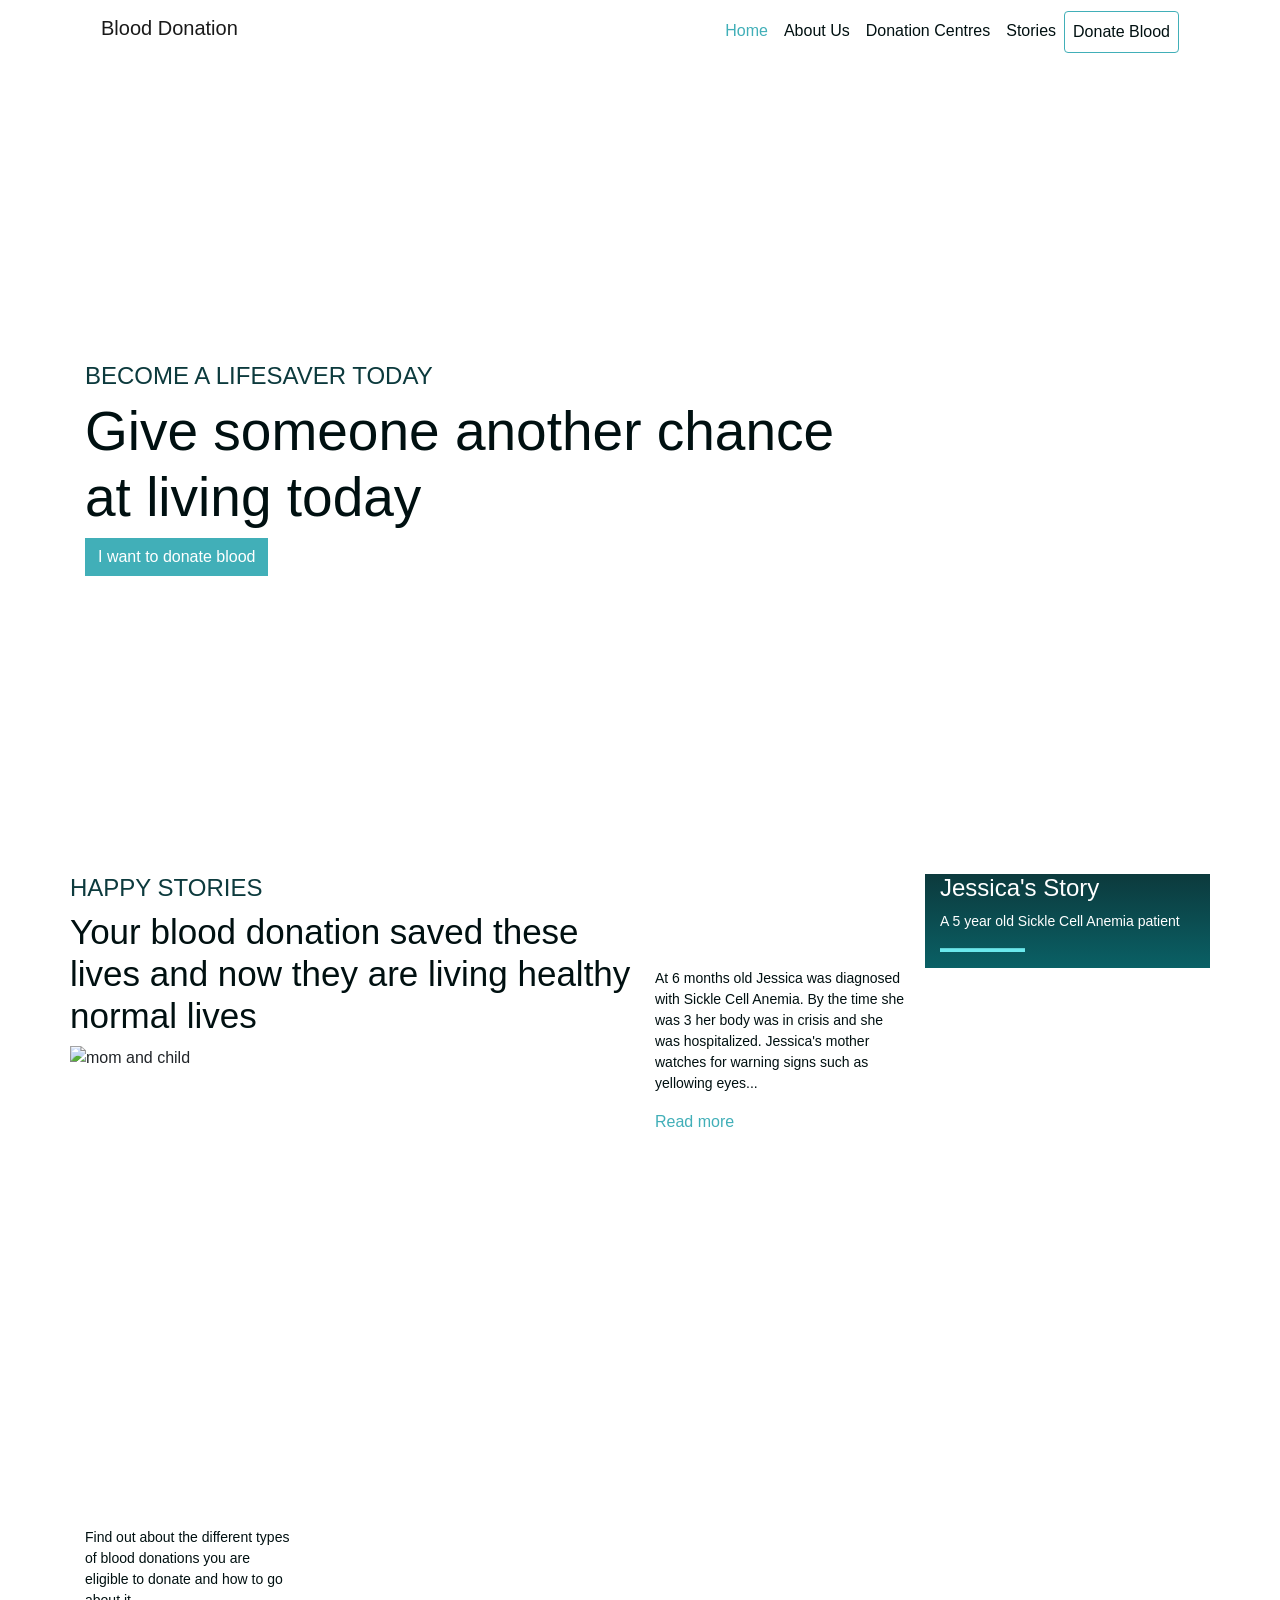
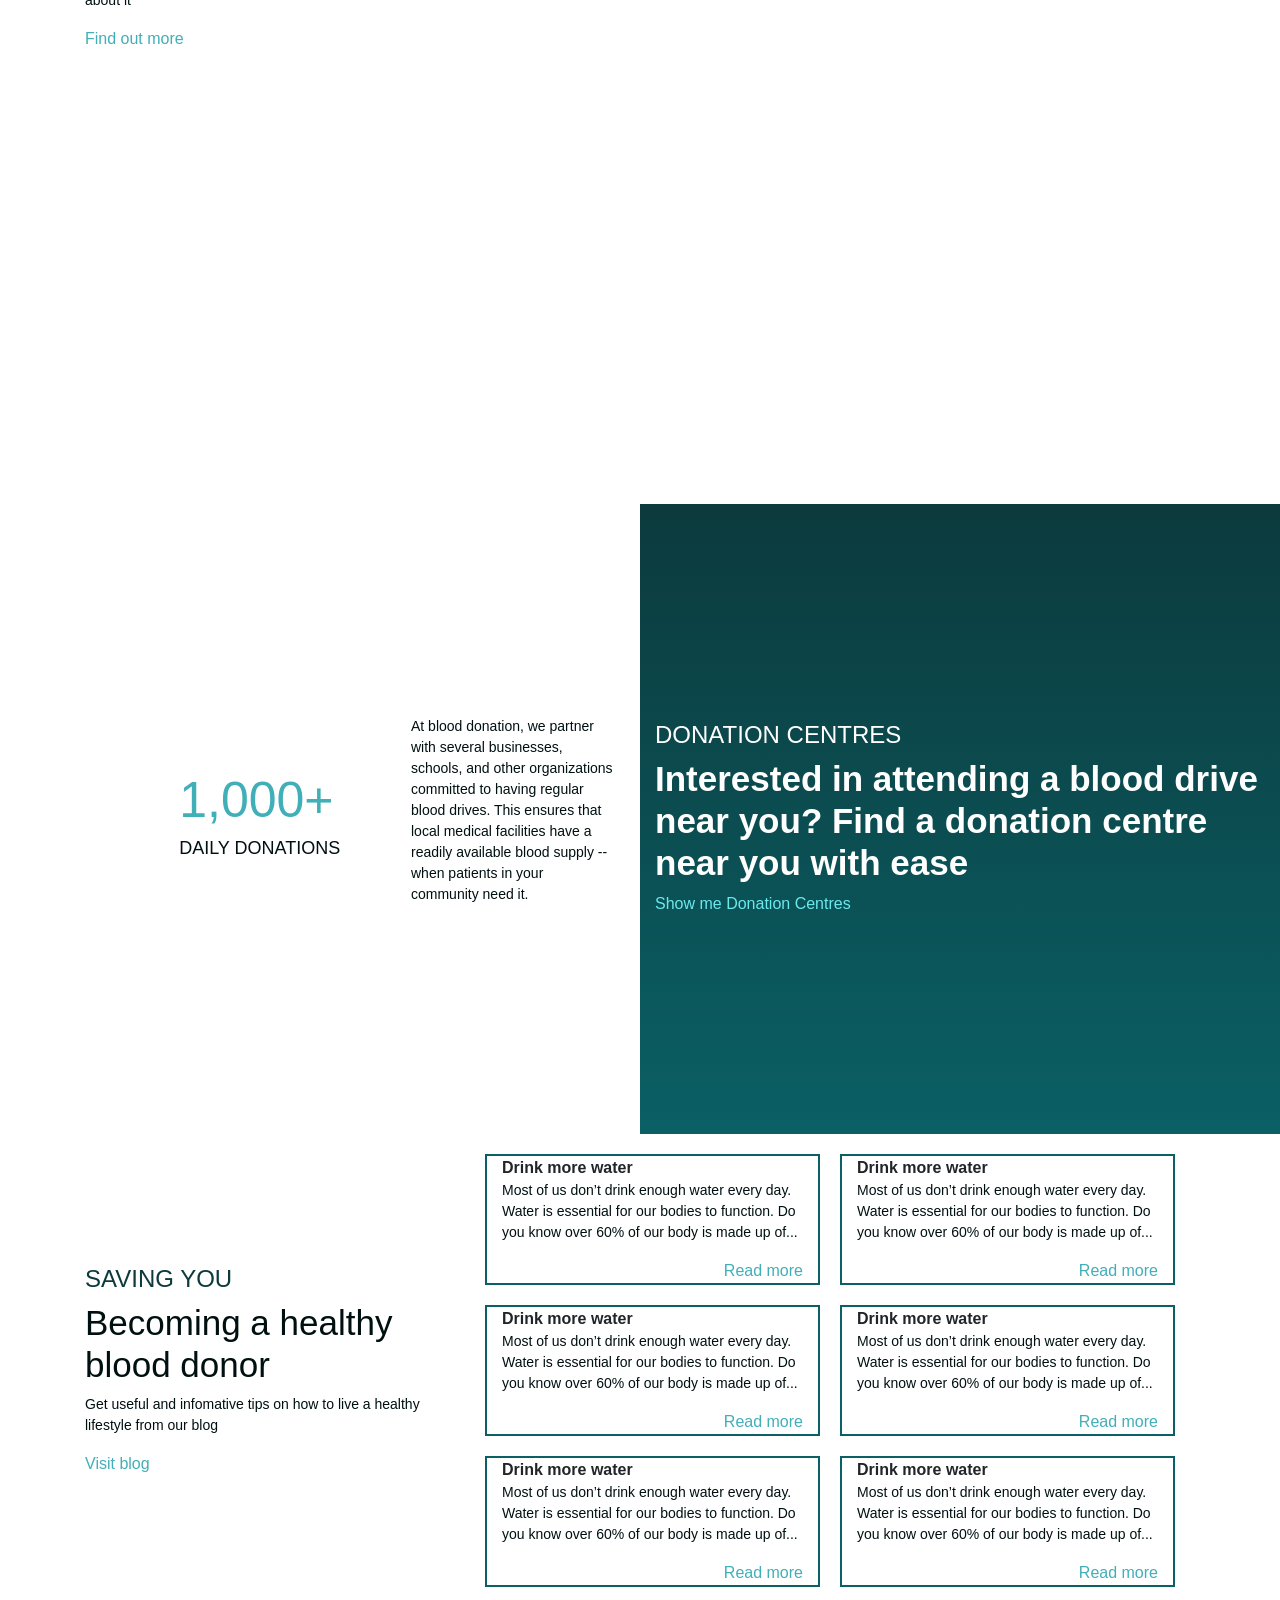
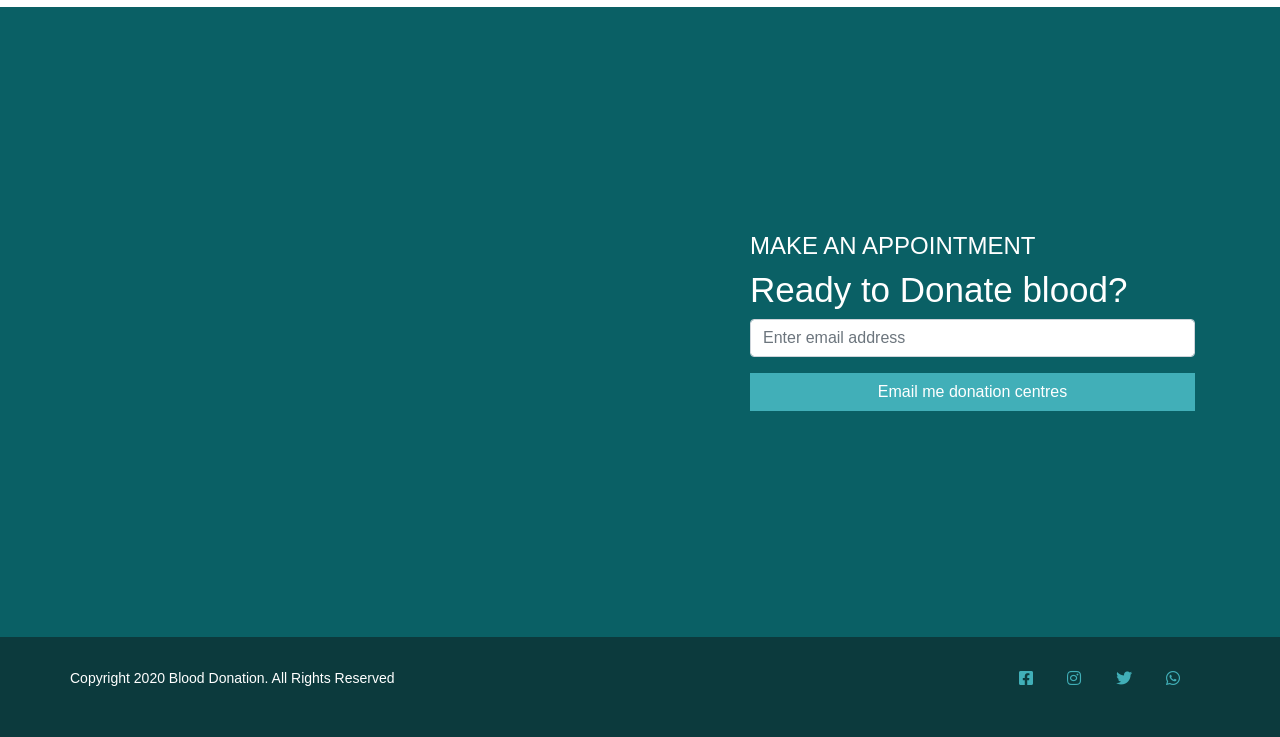
==== index.html @ 479a79f7 "Add files via upload" ====
<!DOCTYPE html>
<html lang="en">
  <head>
    <meta charset="UTF-8" />
    <meta name="viewport" content="width=device-width, initial-scale=1.0" />
    <meta http-equiv="X-UA-Compatible" content="ie=edge" />
    <title>Blood Donation</title>
    <link
      rel="stylesheet"
      href="https://cdnjs.cloudflare.com/ajax/libs/font-awesome/5.11.2/css/all.min.css"
      type="text/css"
    />
    <link
      rel="stylesheet"
      href="https://stackpath.bootstrapcdn.com/bootstrap/4.4.1/css/bootstrap.min.css"
      type="text/css"
    />
    <link rel="stylesheet" href="./style.css" type="text/css" />
  </head>
  <body id="bootstrap-override">
    <!-- Header -->
    <header>
      <div class="container">
        <nav class="navbar navbar-expand-lg navbar-light bg light">
          <h3 class="navbar-brand">Blood Donation</h3>

          <!-- Navbar Toggler -->
          <button
            class="navbar-toggler"
            type="button"
            data-toggle="collapse"
            data-target="#navbarContent"
            aria-controls="navbarContent"
            aria-expanded="false"
            aria-label="Toggle navigation"
          >
            <span class="navbar-toggler-icon"></span>
          </button>

          <!-- Navbar Content -->
          <div class="collapse navbar-collapse" id="navbarContent">
            <ul class="navbar-nav ml-auto">
              <li class="nav-item">
                <a href="#" class="nav-link active">Home</a>
              </li>
              <li class="nav-item">
                <a href="#" class="nav-link">About Us</a>
              </li>
              <li class="nav-item">
                <a href="#" class="nav-link">Donation Centres</a>
              </li>
              <li class="nav-item">
                <a href="#" class="nav-link">Stories</a>
              </li>
              <li class="nav-item">
                <a href="form.html" class="nav-link btn btn-outline-primary"
                  >Donate Blood</a
                >
              </li>
            </ul>
          </div>
        </nav>
      </div>
    </header>

    <!-- Banner -->
    <div class="container-fluid modal-dialog-centered" id="banner-hero">
      <div class="container">
        <div class="mr-auto" id="banner-text">
          <h5 class="text-uppercase">become a lifesaver today</h5>
          <h1>Give someone another chance at living today</h1>
          <a name="" id="" class="btn btn-primary" href="form.html" role="button"
            >I want to donate blood</a
          >
        </div>
      </div>
    </div>

    <!-- Happy Stories -->
    <div class="container" id="happy-stories">
      <div class="row">
        <!-- left side -->
        <div class="col-md-6">
          <div class="">
            <h5 class="text-left text-uppercase">happy stories</h5>
            <h2 class="text-left">
              Your blood donation saved these lives and now they are living
              healthy normal lives
            </h2>
          </div>
          <img
            src="./images/IMAGE-1.jpg"
            alt="mom and child"
            class="img-fluid"
          />
        </div>

        <!-- right side -->
        <div class="col-md-6" id="right-side">
          <div class="row">
            <div class="col-md-6">
              <img src="./images/IMAGE-2.jpg" alt="" class="img-fluid" />
            </div>
            <div class="col-md-6" id="story-heading">
              <div>
                <h5 class="text-capitalize text-white">Jessica's story</h5>
                <p class="text-white">
                  A 5 year old Sickle Cell Anemia patient
                </p>
                <hr />
              </div>
            </div>
          </div>
          <div class="row">
            <div class="col-md-6" id="story-detail">
              <div>
                <p>
                  At 6 months old Jessica was diagnosed with Sickle Cell Anemia.
                  By the time she was 3 her body was in crisis and she was
                  hospitalized. Jessica's mother watches for warning signs such
                  as yellowing eyes...
                </p>
                <a href="#">Read more</a>
              </div>
            </div>
            <div class="col-md-6">
              <img src="./images/IMAGE.jpg" alt="" class="img-fluid" />
            </div>
          </div>
        </div>
      </div>
    </div>

    <!-- How it works -->
    <div class="container" id="how-it-work">
      <div id="how-it-work-title">
        <h2 class="text-white">How it works</h2>
      </div>
      <div class="content">
        <p class="text-left">
          Find out about the different types of blood donations you are eligible
          to donate and how to go about it
        </p>
        <a href="#">Find out more</a>
      </div>
      <div id="steps">
        <!-- begin step -->
        <div class="step container" id="step1">
          <p><span class="number">01</span></p>
          <div class="step-detail">
            <p class="text-left">
              Contact the nearest donation centre near you to schedule a visit.
            </p>
          </div>
        </div>
        <!-- end step -->

        <!-- begin step -->
        <div class="step container" id="step2">
          <p><span class="number">02</span></p>
          <div class="step-detail">
            <p class="text-left">
              Visit the donation centre and get your blood vitals and count
              checked out.
            </p>
          </div>
        </div>
        <!-- end step -->

        <!-- begin step -->
        <div class="step container" id="step3">
          <p><span class="number">03</span></p>
          <div class="step-detail">
            <p class="text-left">
              Once your vitals check out, then you will be eligible to donate.
            </p>
          </div>
        </div>
        <!-- end step -->
      </div>
    </div>

    <!-- Donation Centres -->
    <div class="container-fluid" id="donation-centres">
      <div class="row both-side-container">
        <!-- left side -->
        <div class="col-md-6 left-side">
          <div class="row">
            <div class="col-md-6">
              <h2>1,000+</h2>
              <h5>DAILY DONATIONS</h5>
            </div>
            <div class="col-md-6">
              <p>
                At blood donation, we partner with several businesses, schools,
                and other organizations committed to having regular blood
                drives. This ensures that local medical facilities have a
                readily available blood supply -- when patients in your
                community need it.
              </p>
            </div>
          </div>
        </div>

        <!-- right side -->
        <div class="col-md-6 right-side">
          <h5 class="text-uppercase">DONATION CENTRES</h5>
          <h3>
            Interested in attending a blood drive near you? Find a donation
            centre near you with ease
          </h3>
          <a href="#">Show me Donation Centres</a>
        </div>
      </div>
    </div>

    <!-- Saving you -->
    <div class="container" id="saving-you">
      <div class="row">
        <div class="col-md-4">
          <h5 class="text-left text-uppercase">saving you</h5>
          <h2 class="text-left">Becoming a healthy blood donor</h2>
          <p class="text-left">
            Get useful and infomative tips on how to live a healthy lifestyle
            from our blog
          </p>
          <a href="#">Visit blog</a>
        </div>
        <div class="col-md-8" id="boxes">
          <div class="row">
            <div class="col-md-6 box">
              <strong class="text-left">Drink more water</strong>
              <p class="text-left">
                Most of us don’t drink enough water every day. Water is
                essential for our bodies to function. Do you know over 60% of
                our body is made up of...
              </p>
              <div class="text-right">
                <a href="#" class="">Read more</a>
              </div>
            </div>
            <div class="col-md-6 box">
              <strong class="text-left">Drink more water</strong>
              <p class="text-left">
                Most of us don’t drink enough water every day. Water is
                essential for our bodies to function. Do you know over 60% of
                our body is made up of...
              </p>
              <div class="text-right">
                <a href="#" class="">Read more</a>
              </div>
            </div>
          </div>
          <div class="row">
            <div class="col-md-6 box">
              <strong class="text-left">Drink more water</strong>
              <p class="text-left">
                Most of us don’t drink enough water every day. Water is
                essential for our bodies to function. Do you know over 60% of
                our body is made up of...
              </p>
              <div class="text-right">
                <a href="#" class="">Read more</a>
              </div>
            </div>
            <div class="col-md-6 box">
              <strong class="text-left">Drink more water</strong>
              <p class="text-left">
                Most of us don’t drink enough water every day. Water is
                essential for our bodies to function. Do you know over 60% of
                our body is made up of...
              </p>
              <div class="text-right">
                <a href="#" class="">Read more</a>
              </div>
            </div>
          </div>
          <div class="row">
            <div class="col-md-6 box">
              <strong class="text-left">Drink more water</strong>
              <p class="text-left">
                Most of us don’t drink enough water every day. Water is
                essential for our bodies to function. Do you know over 60% of
                our body is made up of...
              </p>
              <div class="text-right">
                <a href="#" class="">Read more</a>
              </div>
            </div>
            <div class="col-md-6 box">
              <strong class="text-left">Drink more water</strong>
              <p class="text-left">
                Most of us don’t drink enough water every day. Water is
                essential for our bodies to function. Do you know over 60% of
                our body is made up of...
              </p>
              <div class="text-right">
                <a href="#" class="">Read more</a>
              </div>
            </div>
          </div>
        </div>
      </div>
    </div>

    <!-- Make appointment -->
    <div class="container-fluid" id="make-appointment">
      <div class="container">
        <div class="row">
          <div class="col-md-7">
            <img src="./images/make appointment.jpg" alt="" class="img-fluid" />
          </div>
          <div class="col-md-5">
            <h5 class="text-uppercase text-left">make an appointment</h5>
            <h2 class="text-left">Ready to Donate blood?</h2>
            <form action="#" method="post">
              <div class="form-group">
                <input
                  type="email"
                  name="email"
                  id="email"
                  placeholder="Enter email address"
                  class="form-control"
                />
              </div>
              <input
                type="submit"
                value="Email me donation centres"
                class="btn btn-primary form-control"
              />
            </form>
          </div>
        </div>
      </div>
    </div>

    <!-- Footer -->
    <footer>
      <div class="container">
        <div class="row">
          <p class="text-left">
            Copyright 2020 Blood Donation. All Rights Reserved
          </p>
          <ul id="social-icons">
            <li>
              <a href="#"><i class="fab fa-facebook-square"></i></a>
            </li>
            <li>
              <a href="#"><i class="fab fa-instagram"></i></a>
            </li>
            <li>
              <a href="#"><i class="fab fa-twitter"></i></a>
            </li>
            <li>
              <a href="#"><i class="fab fa-whatsapp"></i></a>
            </li>
          </ul>
        </div>
      </div>
    </footer>

    <!-- Scripts -->
    <script
      src="https://code.jquery.com/jquery-3.4.1.min.js"
      integrity="sha256-CSXorXvZcTkaix6Yvo6HppcZGetbYMGWSFlBw8HfCJo="
      crossorigin="anonymous"
    ></script>
    <script src="https://stackpath.bootstrapcdn.com/bootstrap/4.4.1/js/bootstrap.min.js"></script>
  </body>
</html>
---- style.css ----
:root {
  --main-blue-color-theme: #41afb8;
  --main-dark-blue-color-theme: #0a6065;
  --main-text-color: #000;
  --heading-text-color: #0c3a3d;
  --normal-text-color: #001011;
  --white-text-color: #fff;
  --placeholder-text-color: #bdbdbd;
}

/* Body */
#bootstrap-override body {
  padding: 0;
  margin: 0;
  box-sizing: border-box;
}

#bootstrap-override h5 {
  color: var(--heading-text-color);
  font-size: 24px;
}

#bootstrap-override h1 {
  color: var(--normal-text-color);
  font-size: 55px;
}

#bootstrap-override h2 {
  color: var(--normal-text-color);
  font-size: 35px;
}

#bootstrap-override p {
  color: var(--normal-text-color);
  font-size: 14px;
}

#bootstrap-override a {
  color: var(--main-blue-color-theme);
}

/* Button Primary */
#bootstrap-override .btn-primary {
  color: var(--white-text-color);
  background-color: var(--main-blue-color-theme);
  border-color: var(--main-blue-color-theme);
  border-radius: 0;
}

#bootstrap-override .btn-primary:hover {
  opacity: 80%;
}

/* Header */
#bootstrap-override header a.nav-link {
  color: var(--normal-text-color);
}

#bootstrap-override header a.nav-link:hover {
  color: var(--main-blue-color-theme);
}

#bootstrap-override header a.nav-link.active {
  color: var(--main-blue-color-theme);
}

#bootstrap-override header a.btn {
  border-color: var(--main-blue-color-theme);
}

#bootstrap-override header a.btn:hover {
  color: var(--white-text-color);
  background-color: var(--main-blue-color-theme);
}

/* Banner */
#banner-hero {
  height: 90vh;
  background-image: url("./images/family.jpg");
  background-image: linear-gradient(
      90deg,
      #ffffff 0%,
      rgba(139, 55, 55, 0) 74.31%
    ),
    url("./images/family.jpg");
  background-position-x: right;
  background-size: auto 90vh;
  background-repeat: no-repeat;
}

#banner-text {
  width: 60vw;
}

/* Happy Stories */
#happy-stories .col-md-6 {
  padding: 0;
}

#right-side .row {
  margin-right: 0;
  margin-left: 0;
}

#story-heading {
  display: flex;
  flex-direction: column;
  justify-content: center;
  background: linear-gradient(180deg, #0c3a3d 0%, #0a6065 100%);
}

#story-heading div {
  margin-left: 15px;
  margin-right: 15px;
}

#story-heading hr {
  width: 85px;
  height: 3px;
  background-color: #6be9ed;
  margin-left: 0;
}

#story-detail {
  display: flex;
  flex-direction: column;
  justify-content: center;
}

#story-detail div {
  margin-left: 15px;
  margin-right: 15px;
}

/* How it works */
#how-it-work-title {
  background-image: url("./images/BACKGROUND.jpg");
  background-size: cover;
  background-repeat: no-repeat;
  padding-left: 75px;
  margin-left: -75px;
  margin-right: 75px;
  display: flex;
  flex-direction: column;
  justify-content: center;
  min-height: 306px;
}

#how-it-work .content {
  width: 210px;
  margin-top: 87px;
}

#how-it-work .content a {
  margin-top: 20px;
}

#steps {
  position: relative;
  top: -453px;
  left: 284px;
}

#steps .step {
  width: 251.84px;
  height: 453px;
  display: table-cell;
  vertical-align: bottom;
  border-left: 20px solid transparent;
}

#steps .step .number {
  display: inline-block;
  font-size: 14px;
  color: var(--white-text-color);
  font-weight: bold;
  padding: 14px;
  border: 1px solid #fff;
}

#steps .step-detail {
  width: 90%;
}

#steps .step-detail p {
  color: var(--white-text-color);
}

#step1 {
  background-image: url("./images/Rectangle\ 8.1.jpg");
  background-repeat: no-repeat;
  background-size: cover;
}

#step2 {
  background-image: url("./images/Rectangle\ 8.2.jpg");
  background-repeat: no-repeat;
  background-size: cover;
}

#step3 {
  background-image: url("./images/COUNTER-03.jpg");
  background-repeat: no-repeat;
  background-size: cover;
}

/* Donation Centres */
#donation-centres {
  height: auto;
  background-image: url("./images/MAP.jpg");
  background-repeat: no-repeat;
  background-size: cover;
}

#donation-centres .both-side-container {
  height: 70vh;
}

#donation-centres .left-side {
  display: flex;
  flex-direction: row;
  align-items: center;
  justify-content: flex-end;
}

#donation-centres .left-side .row {
  background-color: white;
  width: 80%;
  padding: 5% 2%;
}

#donation-centres .left-side .row .col-md-6 {
  display: flex;
  flex-direction: column;
  justify-content: center;
}

#donation-centres .left-side .row h2 {
  color: var(--main-blue-color-theme);
  font-size: 50px;
}

#donation-centres .left-side .row h5 {
  color: var(--normal-text-color);
  font-size: 18px;
}

#donation-centres .right-side {
  height: 100%;
  background: linear-gradient(180deg, #0c3a3d 0%, #0a6065 100%);
  display: flex;
  flex-direction: column;
  justify-content: center;
}

#donation-centres .right-side h5 {
  color: var(--white-text-color);
}

#donation-centres .right-side h3 {
  color: var(--white-text-color);
  font-weight: bold;
  font-size: 35px;
}

#donation-centres .right-side a {
  color: #6be9ed;
}

/* Saving you */
#saving-you .col-md-4 {
  display: flex;
  flex-direction: column;
  justify-content: center;
}

#boxes {
  display: table;
  table-layout: fixed;
  border-collapse: separate;
  border-spacing: 20px;
}

#boxes .row {
  display: table-row;
}

#saving-you .box {
  border: 2px solid var(--main-dark-blue-color-theme);
  display: table-cell;
}

/* make appointment */
#make-appointment {
  background-color: var(--main-dark-blue-color-theme);
  height: 70vh;
}

#make-appointment .container {
  height: 100%;
}

#make-appointment .container .row {
  height: 100%;
}

#make-appointment .col-md-7 {
  display: flex;
  align-items: center;
}

#make-appointment .col-md-7 img {
  border-radius: 10px;
}

#make-appointment .col-md-5 {
  display: flex;
  flex-direction: column;
  justify-content: center;
}

#make-appointment h5 {
  color: var(--white-text-color);
}

#make-appointment h2 {
  color: var(--white-text-color);
}

/* footer */
footer {
  background-color: var(--heading-text-color);
  height: 100px;
}

#bootstrap-override footer .container {
  height: 100%;
}

#bootstrap-override footer .container .row {
  height: 100%;
  display: flex;
  flex-direction: row;
  justify-content: space-between;
  align-items: center;
}

#bootstrap-override footer p {
  color: var(--white-text-color);
}

#social-icons {
  list-style: none;
}

#social-icons li {
  display: inline;
  margin-right: 30px;
}

#social-icons li a:hover {
  opacity: 80%;
}
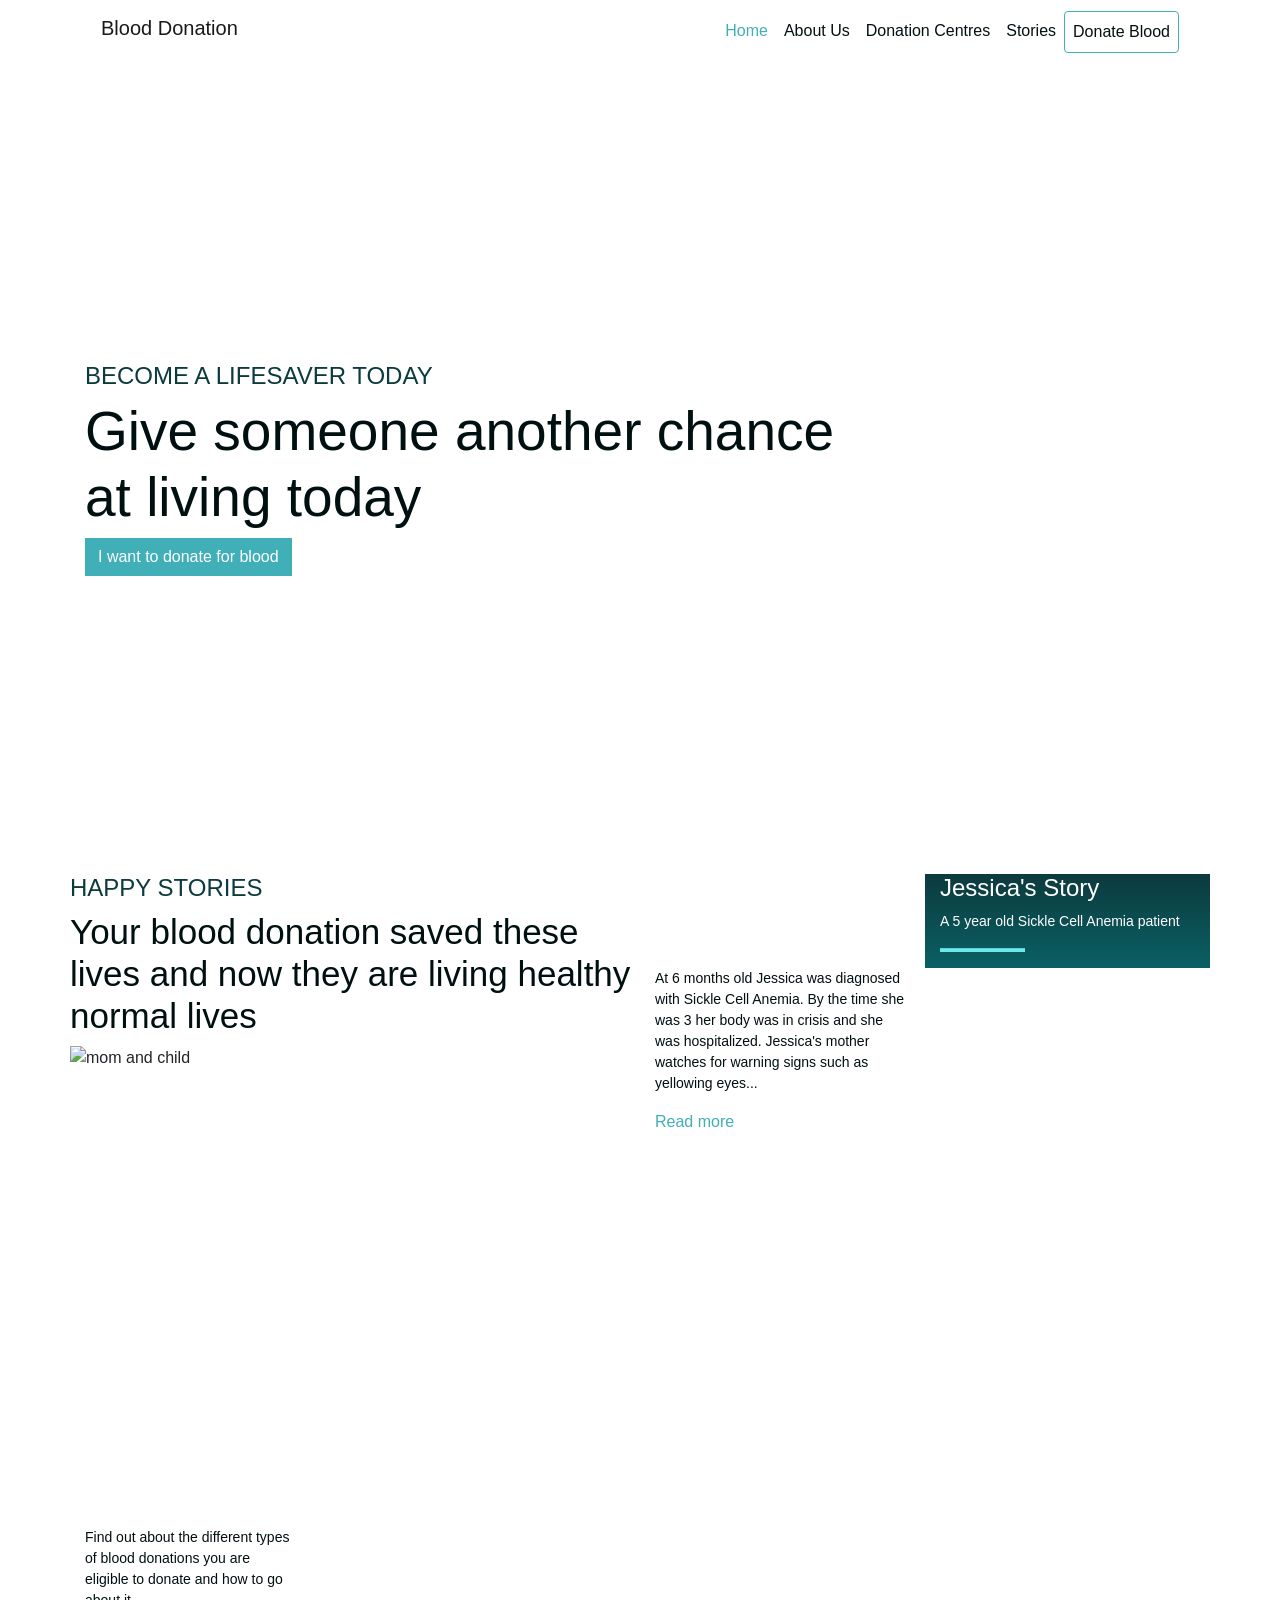
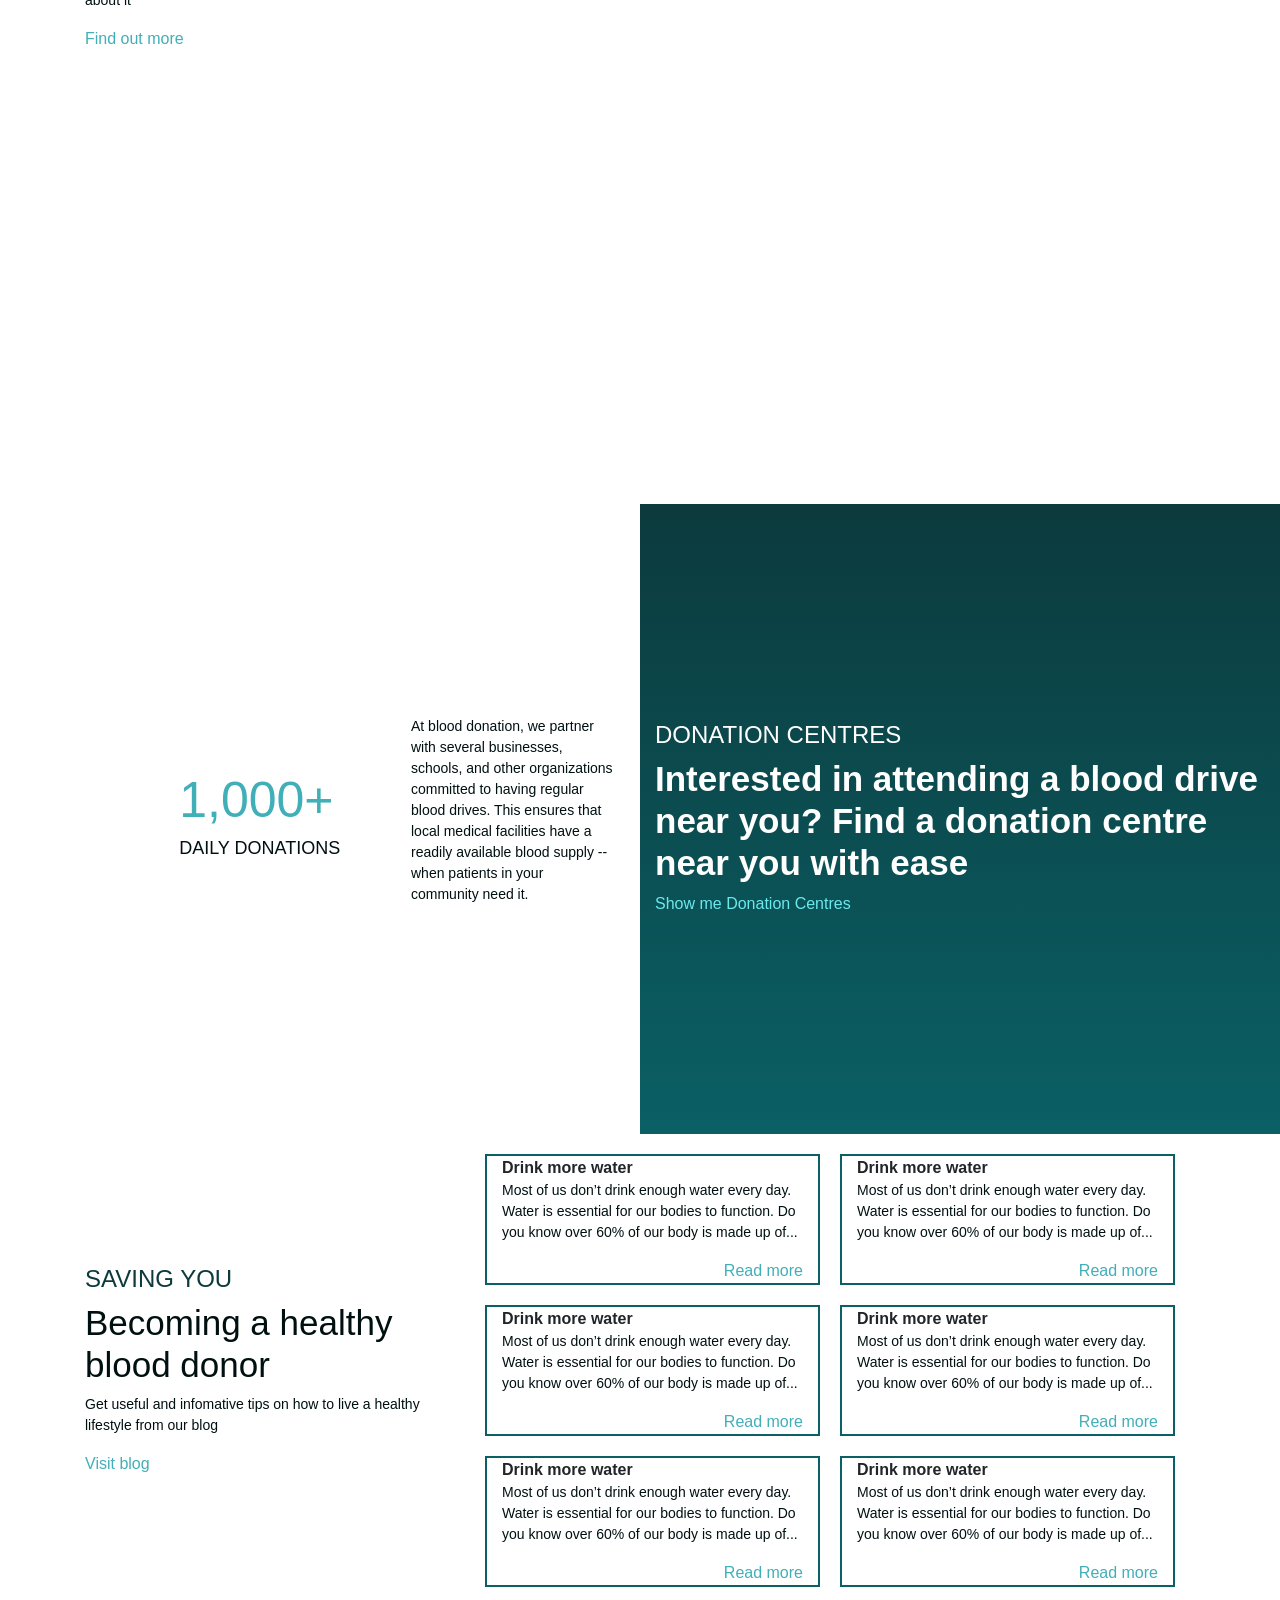
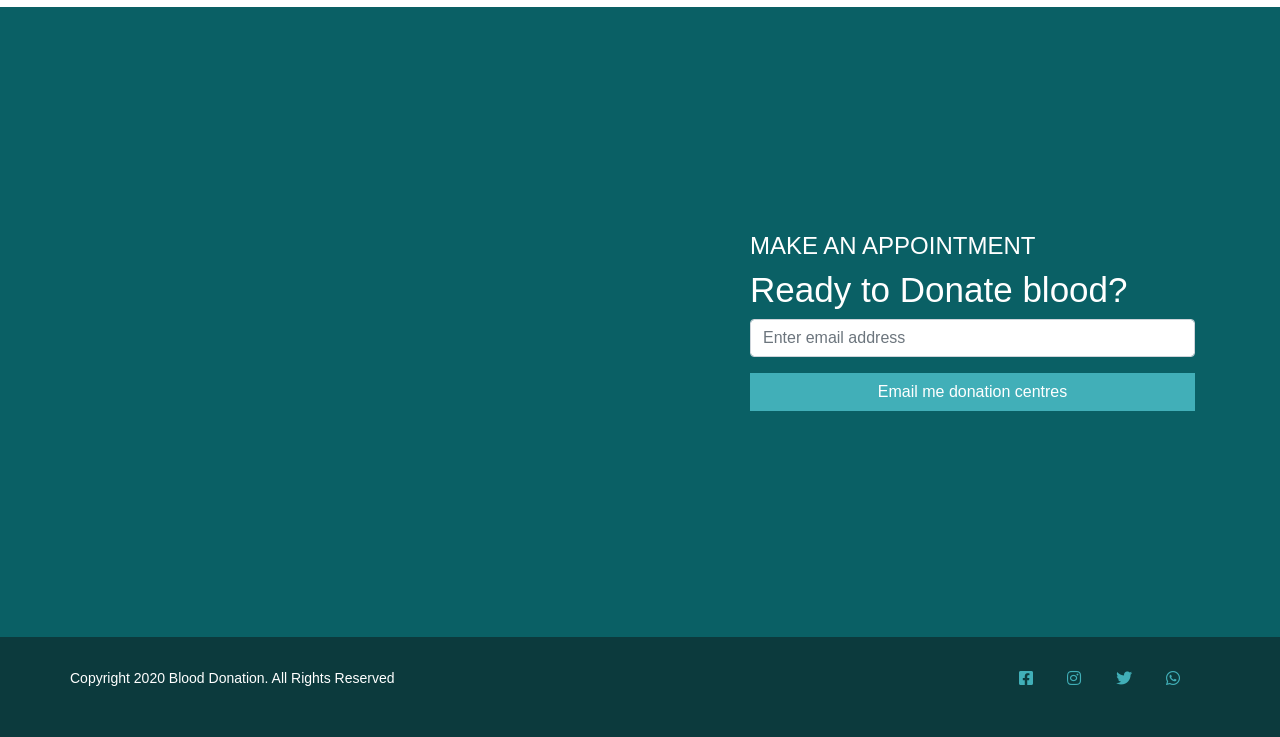
==== commit a0e0101d: "Update index.html" ====
--- a/index.html
+++ b/index.html
@@ -70,7 +70,7 @@
           <h5 class="text-uppercase">become a lifesaver today</h5>
           <h1>Give someone another chance at living today</h1>
           <a name="" id="" class="btn btn-primary" href="form.html" role="button"
-            >I want to donate blood</a
+            >I want to donate for blood</a
           >
         </div>
       </div>
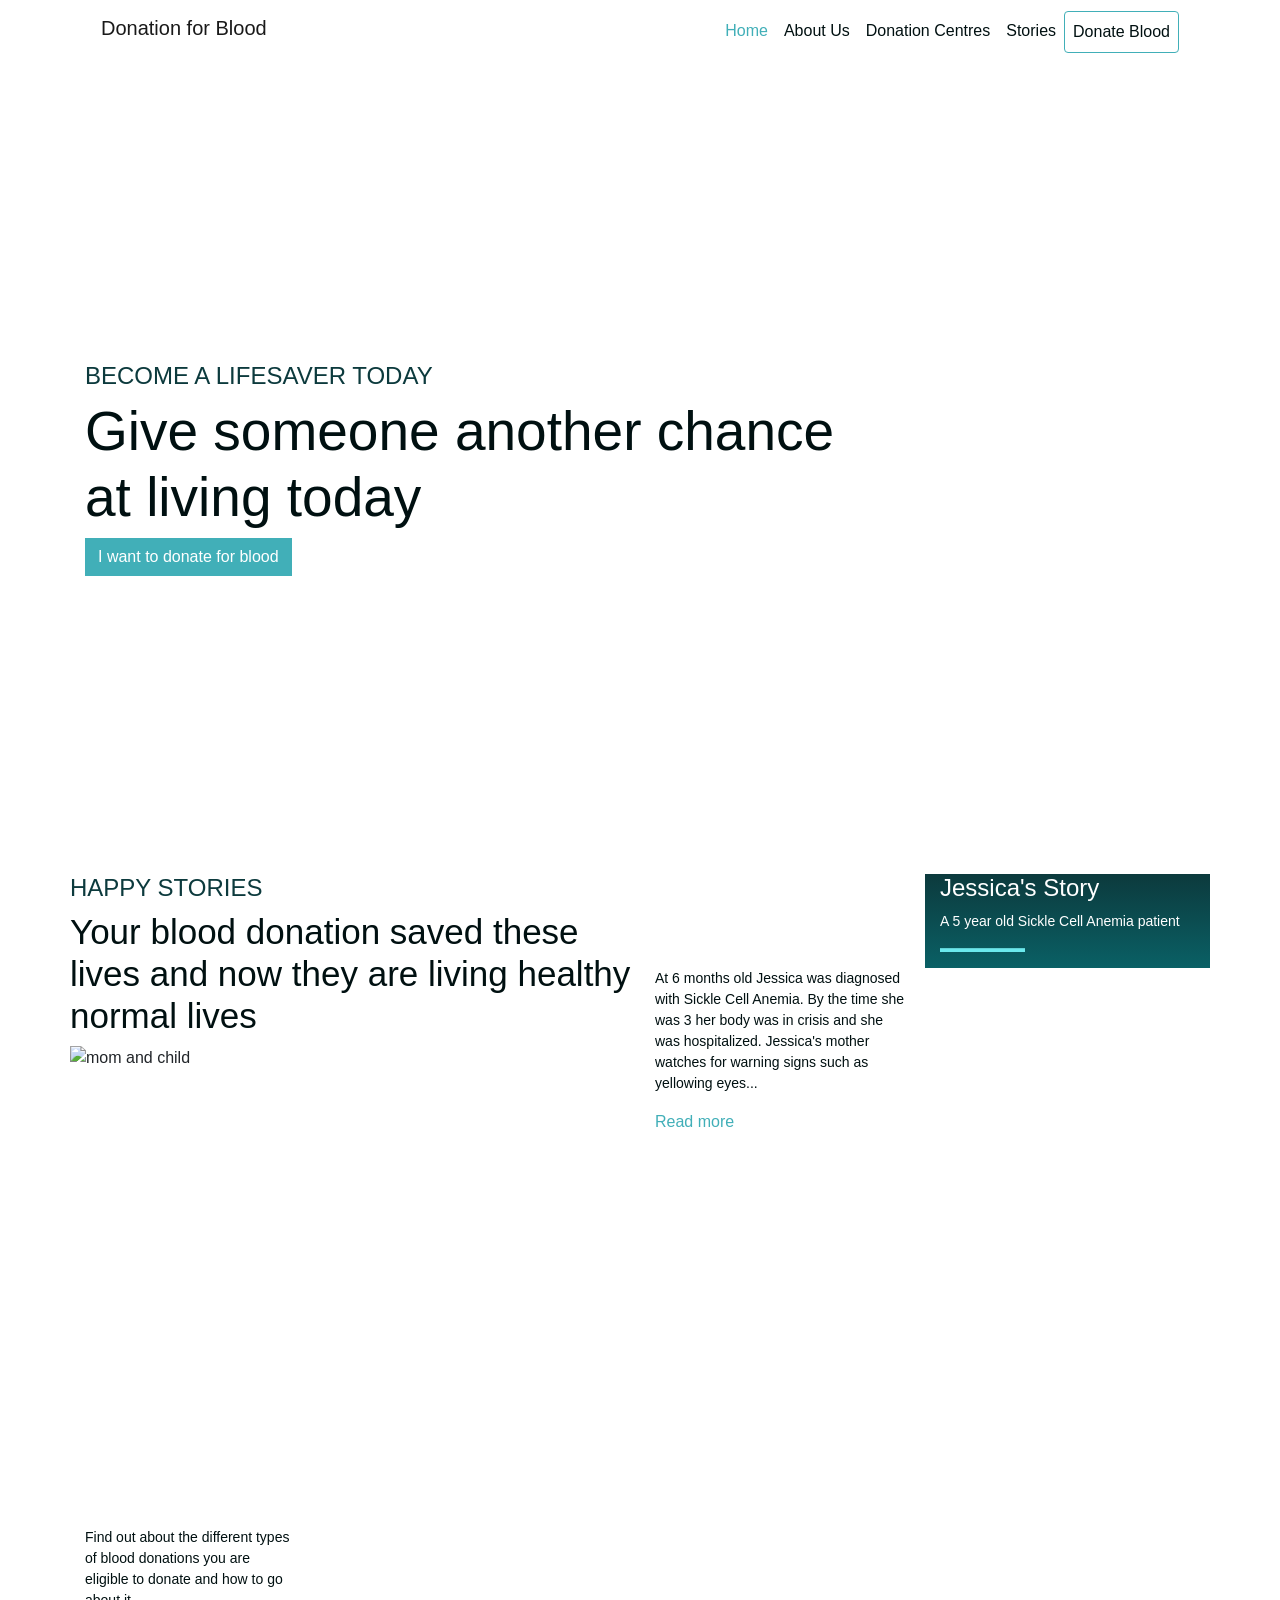
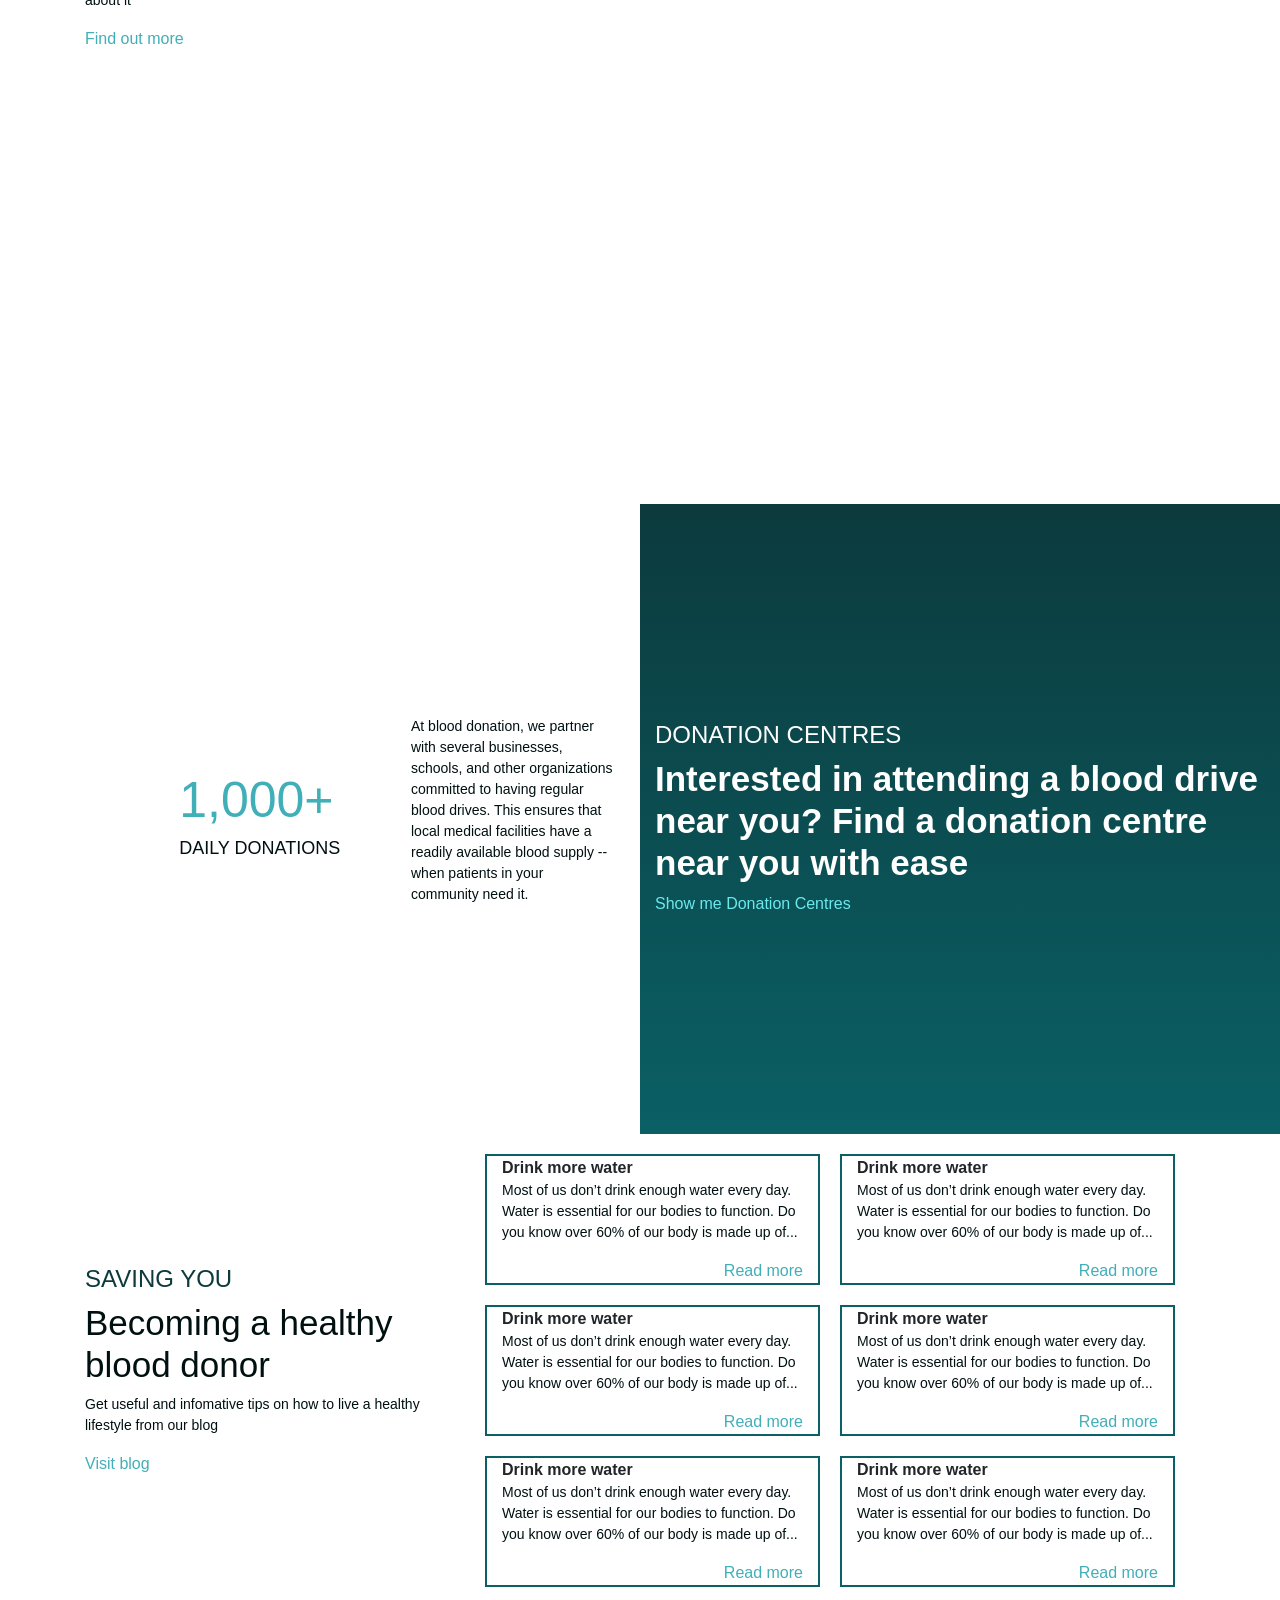
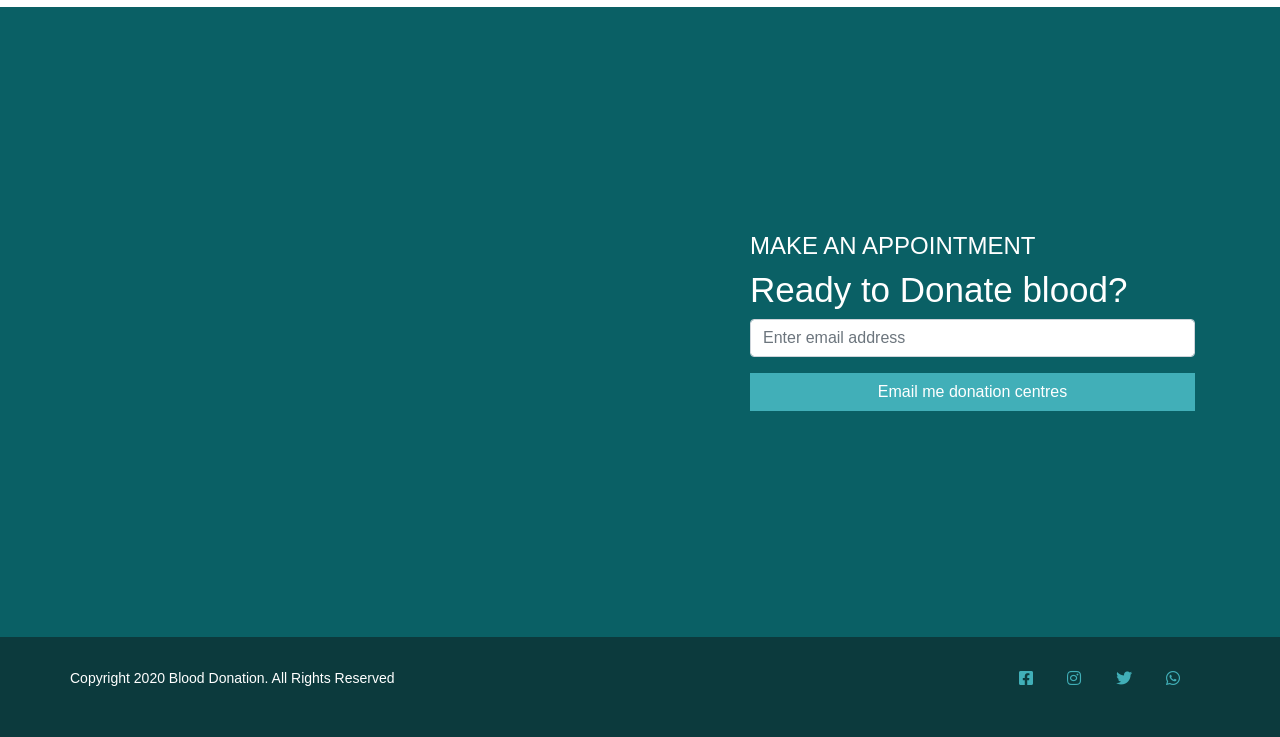
==== commit b084b083: "Update index.html" ====
--- a/index.html
+++ b/index.html
@@ -22,7 +22,7 @@
     <header>
       <div class="container">
         <nav class="navbar navbar-expand-lg navbar-light bg light">
-          <h3 class="navbar-brand">Blood Donation</h3>
+          <h3 class="navbar-brand">Donation for Blood</h3>
 
           <!-- Navbar Toggler -->
           <button
